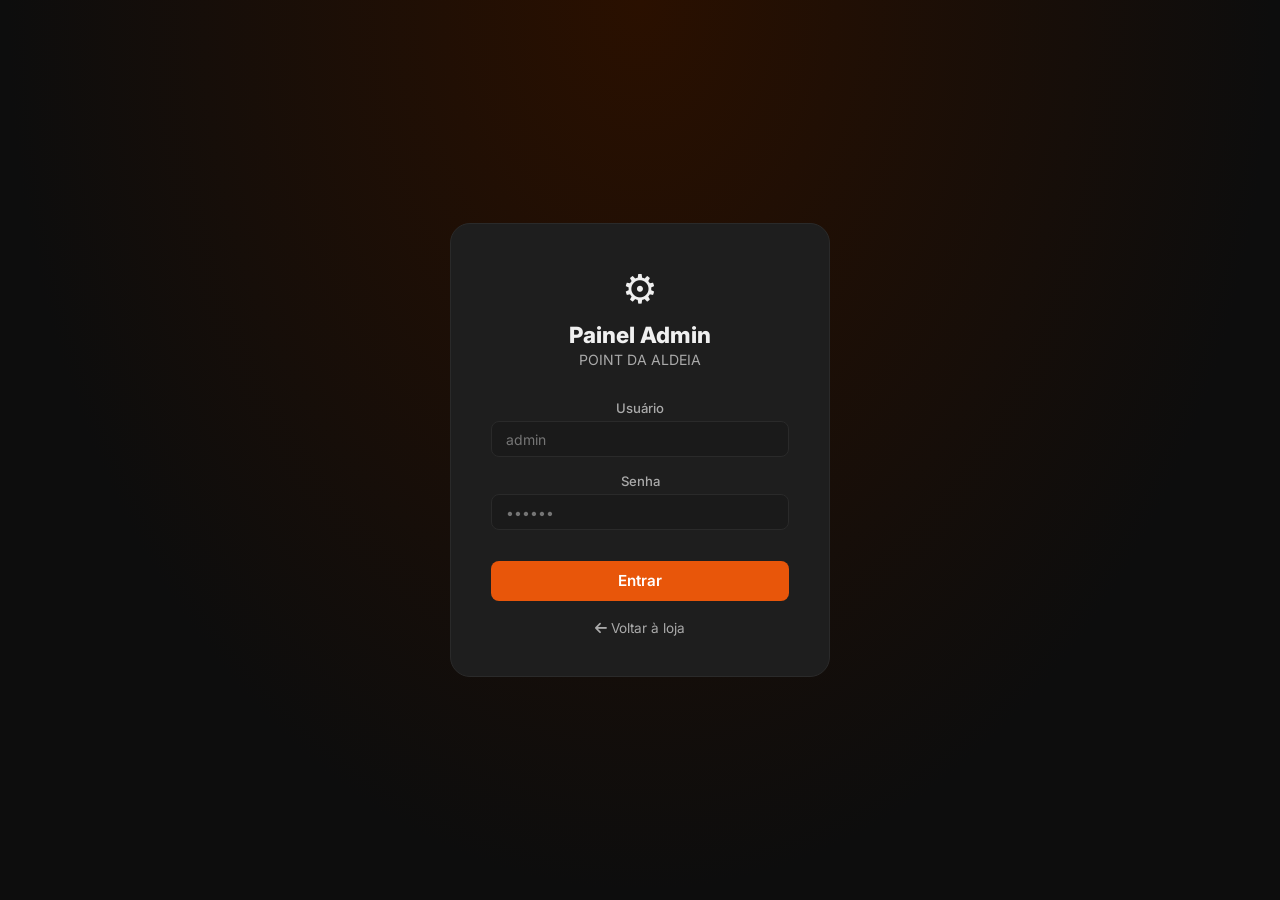
==== admin.html @ bfcce894 "Atualizacao 05/09/2026 11:30:42" ====
﻿<!DOCTYPE html>
<html lang="pt-BR">
<head>
<meta charset="UTF-8">
<meta name="viewport" content="width=device-width, initial-scale=1.0">
<title>Painel Admin &ndash; Point da Aldeia</title>
<link href="https://fonts.googleapis.com/css2?family=Inter:wght@300;400;500;600;700;800&display=swap" rel="stylesheet">
<link rel="stylesheet" href="https://cdnjs.cloudflare.com/ajax/libs/font-awesome/6.5.0/css/all.min.css">
<style>
:root{
  --bg:#0d0d0d;--bg2:#141414;--bg3:#1a1a1a;--card:#1e1e1e;
  --border:#2a2a2a;--primary:#e8560a;--primary-d:#c44308;
  --text:#f0f0f0;--text2:#aaa;--success:#00e676;--warning:#ffb300;
  --danger:#ff1744;--radius:12px;
}
*{margin:0;padding:0;box-sizing:border-box;}
body{font-family:'Inter',sans-serif;background:var(--bg);color:var(--text);min-height:100vh;}
a{text-decoration:none;color:inherit;}
button{font-family:inherit;cursor:pointer;}
input,select,textarea{font-family:inherit;}

/* LOGIN */
.login-screen{min-height:100vh;display:flex;align-items:center;justify-content:center;padding:1rem;background:radial-gradient(ellipse at top,#2a1000,#0d0d0d 70%);}
.login-card{background:var(--card);border:1px solid var(--border);border-radius:20px;padding:2.5rem;width:100%;max-width:380px;text-align:center;}
.login-card .logo{font-size:2.5rem;margin-bottom:.5rem;}
.login-card h1{font-size:1.4rem;font-weight:800;margin-bottom:.2rem;}
.login-sub{color:var(--text2);font-size:.88rem;margin-bottom:2rem;}
.back-link{display:block;margin-top:1.2rem;color:var(--text2);font-size:.85rem;}
.back-link:hover{color:var(--primary);}

/* LAYOUT */
.admin-layout{display:flex;min-height:100vh;}
.sidebar{width:240px;min-height:100vh;background:var(--bg2);border-right:1px solid var(--border);display:flex;flex-direction:column;position:fixed;left:0;top:0;bottom:0;z-index:50;transition:transform .3s;}
.sidebar.collapsed{transform:translateX(-240px);}
.sidebar-header{padding:1.1rem 1.25rem;border-bottom:1px solid var(--border);display:flex;align-items:center;justify-content:space-between;}
.sidebar-logo{font-size:.95rem;font-weight:800;display:flex;align-items:center;gap:.4rem;}
.sidebar-logo span{color:var(--primary);}
.sidebar-close{background:none;border:none;color:var(--text2);font-size:1rem;display:none;}
.sidebar-nav{flex:1;padding:.75rem 0;overflow-y:auto;}
.nav-group-label{font-size:.68rem;text-transform:uppercase;letter-spacing:.1em;color:var(--text2);padding:.4rem 1.25rem;margin-top:.4rem;}
.nav-item{display:flex;align-items:center;gap:.65rem;padding:.6rem 1.25rem;color:var(--text2);cursor:pointer;border:none;background:none;width:100%;text-align:left;font-size:.875rem;border-left:3px solid transparent;transition:all .18s;}
.nav-item:hover{background:var(--bg3);color:var(--text);}
.nav-item.active{color:var(--primary);background:rgba(232,86,10,.1);border-left-color:var(--primary);}
.nav-item i{width:18px;text-align:center;font-size:.9rem;}
.sidebar-footer{padding:.9rem 1.25rem;border-top:1px solid var(--border);font-size:.82rem;color:var(--text2);}
.sidebar-footer strong{display:block;color:var(--text);font-size:.875rem;}

/* CONTENT */
.content-wrap{margin-left:240px;flex:1;display:flex;flex-direction:column;min-height:100vh;}
.topbar{position:sticky;top:0;z-index:40;background:rgba(13,13,13,.95);backdrop-filter:blur(8px);border-bottom:1px solid var(--border);display:flex;align-items:center;gap:1rem;padding:0 1.5rem;height:54px;}
.menu-btn{background:none;border:none;color:var(--text);font-size:1.2rem;display:none;}
.topbar-title{font-size:1rem;font-weight:700;flex:1;}
.btn-logout{background:transparent;border:1px solid var(--border);color:var(--text2);padding:.32rem .85rem;border-radius:8px;font-size:.82rem;}
.btn-logout:hover{border-color:var(--danger);color:var(--danger);}
.admin-content{padding:1.75rem;flex:1;}

/* CARDS */
.stats-grid{display:grid;grid-template-columns:repeat(auto-fill,minmax(190px,1fr));gap:1rem;margin-bottom:1.75rem;}
.stat-card{background:var(--card);border:1px solid var(--border);border-radius:var(--radius);padding:1.1rem;}
.stat-icon{font-size:1.8rem;margin-bottom:.4rem;}
.stat-val{font-size:1.5rem;font-weight:800;}
.stat-label{font-size:.78rem;color:var(--text2);margin-top:.15rem;}

.table-card{background:var(--card);border:1px solid var(--border);border-radius:var(--radius);overflow:hidden;margin-bottom:1.75rem;}
.table-header{padding:.9rem 1.25rem;border-bottom:1px solid var(--border);display:flex;justify-content:space-between;align-items:center;gap:.75rem;flex-wrap:wrap;}
.table-header h2{font-size:.95rem;font-weight:700;}
.table-wrap{overflow-x:auto;}
table{width:100%;border-collapse:collapse;font-size:.875rem;}
thead tr{background:var(--bg3);}
th{padding:.65rem .9rem;text-align:left;font-size:.75rem;text-transform:uppercase;letter-spacing:.05em;color:var(--text2);white-space:nowrap;}
td{padding:.65rem .9rem;border-bottom:1px solid var(--border);vertical-align:middle;}
tr:last-child td{border-bottom:none;}
tr:hover td{background:rgba(255,255,255,.015);}

/* BADGES */
.badge{display:inline-block;padding:.18rem .55rem;border-radius:50px;font-size:.73rem;font-weight:600;}
.badge-success{background:rgba(0,230,118,.15);color:var(--success);}
.badge-warning{background:rgba(255,179,0,.15);color:var(--warning);}
.badge-danger{background:rgba(255,23,68,.15);color:var(--danger);}
.badge-info{background:rgba(232,86,10,.15);color:var(--primary);}

/* BUTTONS */
.btn-primary{background:var(--primary);color:#fff;border:none;padding:.5rem 1.1rem;border-radius:8px;font-weight:600;font-size:.875rem;}
.btn-primary:hover{background:var(--primary-d);}
.btn-secondary{background:var(--card);color:var(--text);border:1px solid var(--border);padding:.45rem .9rem;border-radius:8px;font-size:.82rem;}
.btn-secondary:hover{border-color:var(--primary);}
.btn-danger{background:rgba(255,23,68,.1);color:var(--danger);border:1px solid rgba(255,23,68,.25);padding:.38rem .75rem;border-radius:6px;font-size:.82rem;}
.btn-danger:hover{background:var(--danger);color:#fff;}
.btn-edit{background:rgba(232,86,10,.1);color:var(--primary);border:1px solid rgba(232,86,10,.25);padding:.38rem .75rem;border-radius:6px;font-size:.82rem;}
.btn-edit:hover{background:var(--primary);color:#fff;}
.actions-col{display:flex;gap:.4rem;flex-wrap:wrap;}

/* FORMS */
.form-group{margin-bottom:1rem;}
.form-group label{display:block;font-size:.82rem;color:var(--text2);margin-bottom:.28rem;font-weight:500;}
.form-group input,.form-group select,.form-group textarea{width:100%;padding:.55rem .85rem;background:var(--bg3);border:1.5px solid var(--border);border-radius:8px;color:var(--text);font-size:.875rem;transition:border .2s;}
.form-group textarea{resize:vertical;min-height:80px;}
.form-group input:focus,.form-group select:focus,.form-group textarea:focus{border-color:var(--primary);outline:none;}
.form-row{display:grid;grid-template-columns:1fr 1fr;gap:1rem;}
.form-erro{color:var(--danger);font-size:.82rem;min-height:1.1em;}
.toggle-switch{display:inline-flex;align-items:center;gap:.5rem;cursor:pointer;}
.toggle-switch input{display:none;}
.toggle-track{width:38px;height:20px;background:var(--border);border-radius:10px;transition:background .2s;position:relative;}
.toggle-track::after{content:'';position:absolute;top:3px;left:3px;width:14px;height:14px;background:#fff;border-radius:50%;transition:left .2s;}
.toggle-switch input:checked~.toggle-track{background:var(--primary);}
.toggle-switch input:checked~.toggle-track::after{left:21px;}

/* MODAL */
.modal-overlay{display:none;position:fixed;inset:0;background:rgba(0,0,0,.78);z-index:300;align-items:center;justify-content:center;padding:1rem;backdrop-filter:blur(4px);}
.modal-overlay.open{display:flex;}
.modal{background:var(--bg2);border:1px solid var(--border);border-radius:16px;padding:1.75rem;width:100%;max-width:580px;max-height:90vh;overflow-y:auto;}
.modal h2{font-size:1.1rem;font-weight:800;margin-bottom:1.25rem;}
.modal-footer{display:flex;gap:.6rem;justify-content:flex-end;margin-top:1.25rem;padding-top:.9rem;border-top:1px solid var(--border);}

/* MISC */
.search-input{padding:.45rem .85rem;background:var(--bg3);border:1px solid var(--border);border-radius:8px;color:var(--text);font-size:.82rem;outline:none;width:200px;}
.search-input:focus{border-color:var(--primary);}
.loading{text-align:center;padding:3rem;color:var(--text2);}
.spinner{width:28px;height:28px;border:2.5px solid var(--border);border-top-color:var(--primary);border-radius:50%;animation:spin .8s linear infinite;margin:0 auto 1rem;}
@keyframes spin{to{transform:rotate(360deg);}}
.toast-wrap{position:fixed;bottom:1.5rem;right:1.5rem;z-index:9999;display:flex;flex-direction:column;gap:.4rem;}
.toast{background:var(--card);border:1px solid var(--border);padding:.65rem 1.1rem;border-radius:10px;font-size:.85rem;animation:slideIn .3s ease;min-width:200px;}
.toast.success{border-color:var(--success);color:var(--success);}
.toast.error{border-color:var(--danger);color:var(--danger);}
.toast.warning{border-color:var(--warning);color:var(--warning);}
@keyframes slideIn{from{transform:translateX(30px);opacity:0;}to{transform:translateX(0);opacity:1;}}
.empty-row td{text-align:center;color:var(--text2);padding:2.5rem;font-size:.9rem;}

@media(max-width:900px){
  .sidebar{transform:translateX(-240px);}
  .sidebar.open{transform:translateX(0);}
  .content-wrap{margin-left:0;}
  .menu-btn{display:block;}
  .sidebar-close{display:block;}
  .form-row{grid-template-columns:1fr;}
}
</style>
</head>
<body>

<!-- ===== LOGIN ===== -->
<div id="loginScreen" class="login-screen">
  <div class="login-card">
    <div class="logo">&#9881;</div>
    <h1>Painel Admin</h1>
    <p class="login-sub">POINT DA ALDEIA</p>
    <form onsubmit="fazerLogin(event)">
      <div class="form-group"><label>Usu&aacute;rio</label><input type="text" id="loginUser" placeholder="admin" required autocomplete="username"></div>
      <div class="form-group"><label>Senha</label><input type="password" id="loginSenha" placeholder="••••••" required autocomplete="current-password"></div>
      <p id="loginErro" class="form-erro"></p>
      <button type="submit" class="btn-primary" style="width:100%;padding:.65rem;font-size:.95rem;">Entrar</button>
    </form>
    <a href="index.html" class="back-link"><i class="fas fa-arrow-left"></i> Voltar &agrave; loja</a>
  </div>
</div>

<!-- ===== PAINEL ===== -->
<div id="adminPanel" style="display:none" class="admin-layout">

  <!-- SIDEBAR -->
  <aside class="sidebar" id="sidebar">
    <div class="sidebar-header">
      <div class="sidebar-logo">&#127869; <span>POINT</span>&nbsp;ADMIN</div>
      <button class="sidebar-close" onclick="toggleSidebar()"><i class="fas fa-times"></i></button>
    </div>
    <nav class="sidebar-nav">
      <div class="nav-group-label">Geral</div>
      <button class="nav-item active" id="nav-dashboard" onclick="ir('dashboard')"><i class="fas fa-chart-line"></i> Dashboard</button>

      <div class="nav-group-label">Card&aacute;pio</div>
      <button class="nav-item" id="nav-categorias" onclick="ir('categorias')"><i class="fas fa-tags"></i> Categorias</button>
      <button class="nav-item" id="nav-produtos" onclick="ir('produtos')"><i class="fas fa-utensils"></i> Produtos</button>

      <div class="nav-group-label">Opera&ccedil;&atilde;o</div>
      <button class="nav-item" id="nav-pedidos" onclick="ir('pedidos')"><i class="fas fa-receipt"></i> Pedidos WhatsApp</button>
      <button class="nav-item" id="nav-horarios" onclick="ir('horarios')"><i class="fas fa-clock"></i> Hor&aacute;rios</button>

      <div class="nav-group-label">Loja</div>
      <button class="nav-item" id="nav-config" onclick="ir('config')"><i class="fas fa-cog"></i> Configura&ccedil;&otilde;es</button>
    </nav>
    <div class="sidebar-footer" id="sidebarFooter"></div>
  </aside>

  <!-- CONTENT -->
  <div class="content-wrap">
    <header class="topbar">
      <button class="menu-btn" onclick="toggleSidebar()"><i class="fas fa-bars"></i></button>
      <span class="topbar-title" id="topbarTitle">Dashboard</span>
      <a href="index.html" target="_blank" class="btn-secondary" style="font-size:.78rem;padding:.3rem .75rem;"><i class="fas fa-external-link-alt"></i> Ver loja</a>
      <button class="btn-logout" onclick="sair()"><i class="fas fa-sign-out-alt"></i> Sair</button>
    </header>
    <main class="admin-content" id="adminContent">
      <div class="loading"><div class="spinner"></div>Carregando...</div>
    </main>
  </div>
</div>

<!-- MODAL -->
<div class="modal-overlay" id="modalOverlay" onclick="if(event.target===this)fecharModal()">
  <div class="modal" onclick="event.stopPropagation()" id="modalBox"></div>
</div>

<!-- TOASTS -->
<div class="toast-wrap" id="toastWrap"></div>

<script>
/* Proteção básica no admin — sem bloquear DevTools pois é painel do dono */
document.addEventListener('contextmenu', e => e.preventDefault());
document.addEventListener('keydown', function(e) {
  const ctrl = e.ctrlKey || e.metaKey;
  // Bloqueia Ctrl+U (ver fonte) e Ctrl+S (salvar)
  if (ctrl && (e.key === 'u' || e.key === 'U' || e.key === 's' || e.key === 'S')) {
    e.preventDefault(); return false;
  }
});
// Bloqueia ser embutido em iframe
if (window.self !== window.top) { window.top.location = window.self.location; }
</script>

<script>
/* =============================================
   AUTENTICAÇÃO — SHA-256 + bloqueio por tentativas
   ============================================= */

// Hash SHA-256 de "aldeia123" — gerado com crypto.subtle
// Para trocar: https://emn178.github.io/online-tools/sha256.html
const SENHA_HASH = '680885d41d2490517923ab9c343c950bfec3275ab61cb0d467f98b23a74ee240';

async function hashSenha(senha) {
  const buf = await crypto.subtle.digest('SHA-256', new TextEncoder().encode(senha));
  return Array.from(new Uint8Array(buf)).map(b => b.toString(16).padStart(2,'0')).join('');
}

let logado = false;
let tentativas = parseInt(sessionStorage.getItem('adm_t') || '0');

async function fazerLogin(e) {
  e.preventDefault();
  const erroEl = document.getElementById('loginErro');
  if (tentativas >= 5) {
    erroEl.textContent = 'Acesso bloqueado. Aguarde 30 segundos.';
    return;
  }
  const user  = document.getElementById('loginUser').value.trim();
  const senha = document.getElementById('loginSenha').value;
  const hash  = await hashSenha(senha);
  if (user === 'admin' && hash === SENHA_HASH) {
    tentativas = 0;
    sessionStorage.removeItem('adm_t');
    logado = true;
    sessionStorage.setItem('adminLogado','1');
    sessionStorage.setItem('adminTs', Date.now().toString());
    initDefaultData();
    document.getElementById('loginScreen').style.display = 'none';
    document.getElementById('adminPanel').style.display  = 'flex';
    document.getElementById('sidebarFooter').innerHTML   = '<strong>Administrador</strong><br>Point da Aldeia';
    ir('dashboard');
  } else {
    tentativas++;
    sessionStorage.setItem('adm_t', tentativas);
    const r = 5 - tentativas;
    if (r > 0) {
      erroEl.textContent = 'Senha incorreta. (' + r + ' tentativa' + (r > 1 ? 's' : '') + ' restante' + (r > 1 ? 's' : '') + ')';
    } else {
      erroEl.textContent = 'Bloqueado por 30 segundos.';
      setTimeout(() => { tentativas = 0; sessionStorage.setItem('adm_t','0'); erroEl.textContent = ''; }, 30000);
    }
  }
}

function sair() {
  logado = false;
  sessionStorage.removeItem('adminLogado');
  sessionStorage.removeItem('adminTs');
  document.getElementById('adminPanel').style.display  = 'none';
  document.getElementById('loginScreen').style.display = 'flex';
}

function checarSessao() {
  const ts = parseInt(sessionStorage.getItem('adminTs') || '0');
  if (ts && Date.now() - ts > 2 * 60 * 60 * 1000) sair();
}
setInterval(checarSessao, 60000);

document.addEventListener('DOMContentLoaded', function () {
  if (sessionStorage.getItem('adminLogado') === '1') {
    checarSessao();
    if (sessionStorage.getItem('adminLogado') === '1') {
      logado = true;
      initDefaultData();
      document.getElementById('loginScreen').style.display = 'none';
      document.getElementById('adminPanel').style.display  = 'flex';
      document.getElementById('sidebarFooter').innerHTML   = '<strong>Administrador</strong><br>Point da Aldeia';
      ir('dashboard');
    }
  }
});

/* =============================================
   NAVEGAÇÃO
   ============================================= */
const TITLES = {
  dashboard: 'Dashboard',
  categorias: 'Categorias do Card\u00e1pio',
  produtos: 'Produtos',
  pedidos: 'Pedidos via WhatsApp',
  horarios: 'Hor\u00e1rios de Funcionamento',
  config: 'Configura\u00e7\u00f5es da Loja'
};

function ir(section) {
  document.querySelectorAll('.nav-item').forEach(b => b.classList.remove('active'));
  const navEl = document.getElementById('nav-' + section);
  if (navEl) navEl.classList.add('active');
  document.getElementById('topbarTitle').textContent = TITLES[section] || section;
  const fns = { dashboard, categorias, produtos, pedidos, horarios, config };
  if (fns[section]) fns[section]();
}

function toggleSidebar() {
  document.getElementById('sidebar').classList.toggle('open');
}

/* =============================================
   STORAGE HELPERS
   ============================================= */
/* Dados padrão do cardápio */
const CATS_DEFAULT = [
  { id: 1, nome: 'Porções',     icone: '🍗' },
  { id: 2, nome: 'Bebidas',     icone: '🍺' },
  { id: 3, nome: 'Caipirinhas', icone: '🍹' },
  { id: 4, nome: 'Batidas',     icone: '🥛' },
  { id: 5, nome: 'Doses',       icone: '🥃' }
];

const PRODS_DEFAULT = [
  // PORÇÕES
  { id:101, nome:'Batata G',        preco:80,  cat_id:1, desc:'Porção grande de batata frita crocante.',              tipo:'Porção',  destaque:false },
  { id:102, nome:'Batata Meia',     preco:60,  cat_id:1, desc:'Meia porção de batata frita crocante.',                tipo:'Porção',  destaque:false },
  { id:103, nome:'Batata Pequena',  preco:40,  cat_id:1, desc:'Porção pequena de batata frita crocante.',             tipo:'Porção',  destaque:false },
  { id:104, nome:'Calabresa G',     preco:80,  cat_id:1, desc:'Porção grande de calabresa grelhada.',                 tipo:'Porção',  destaque:false },
  { id:105, nome:'Calabresa Meia',  preco:60,  cat_id:1, desc:'Meia porção de calabresa grelhada.',                   tipo:'Porção',  destaque:false },
  { id:106, nome:'Frango 1K',       preco:85,  cat_id:1, desc:'Porção de 1kg de frango frito ou assado.',             tipo:'Porção',  destaque:true  },
  { id:107, nome:'Tilápia 1K',      preco:120, cat_id:1, desc:'Porção de 1kg de tilápia frita ou grelhada.',          tipo:'Porção',  destaque:false },
  { id:108, nome:'Isca 1K',         preco:150, cat_id:1, desc:'Porção de 1kg de isca de peixe frita.',                tipo:'Porção',  destaque:false },
  { id:109, nome:'Isca Meia',       preco:100, cat_id:1, desc:'Meia porção de isca de peixe frita.',                  tipo:'Porção',  destaque:false },
  { id:110, nome:'Cação 1K',        preco:160, cat_id:1, desc:'Porção de 1kg de cação frito ou grelhado.',            tipo:'Porção',  destaque:false },
  { id:111, nome:'Cação Média',     preco:110, cat_id:1, desc:'Porção média de cação frito ou grelhado.',             tipo:'Porção',  destaque:false },
  { id:112, nome:'Camarão 1K',      preco:150, cat_id:1, desc:'Porção de 1kg de camarão.',                            tipo:'Porção',  destaque:true  },
  { id:113, nome:'Camarão Meia',    preco:100, cat_id:1, desc:'Meia porção de camarão.',                              tipo:'Porção',  destaque:false },
  { id:114, nome:'Porquinho 1K',    preco:150, cat_id:1, desc:'Porção de 1kg de porquinho assado ou frito.',          tipo:'Porção',  destaque:false },
  { id:115, nome:'Porquinho Meia',  preco:100, cat_id:1, desc:'Meia porção de porquinho assado ou frito.',            tipo:'Porção',  destaque:false },
  // BEBIDAS
  { id:201, nome:'Água P',                preco:4,  cat_id:2, desc:'Água mineral pequena gelada.',               tipo:'Bebida',  destaque:false },
  { id:202, nome:'Água G',                preco:7,  cat_id:2, desc:'Água mineral grande gelada.',                tipo:'Bebida',  destaque:false },
  { id:203, nome:'Skol',                  preco:5,  cat_id:2, desc:'Skol lata 350ml bem gelada.',                tipo:'Cerveja', destaque:false },
  { id:204, nome:'Itaipava',              preco:4,  cat_id:2, desc:'Itaipava lata 350ml bem gelada.',            tipo:'Cerveja', destaque:false },
  { id:205, nome:'Amstel',               preco:6,  cat_id:2, desc:'Amstel lata 350ml bem gelada.',               tipo:'Cerveja', destaque:false },
  { id:206, nome:'Império',              preco:5,  cat_id:2, desc:'Império lata 350ml bem gelada.',              tipo:'Cerveja', destaque:false },
  { id:207, nome:'Budweiser',            preco:6,  cat_id:2, desc:'Budweiser lata 350ml bem gelada.',            tipo:'Cerveja', destaque:false },
  { id:208, nome:'Heineken',             preco:7,  cat_id:2, desc:'Heineken lata 350ml bem gelada.',             tipo:'Cerveja', destaque:true  },
  { id:209, nome:'Original',             preco:6,  cat_id:2, desc:'Original lata 350ml bem gelada.',             tipo:'Cerveja', destaque:false },
  { id:210, nome:'Sem Álcool',           preco:7,  cat_id:2, desc:'Cerveja sem álcool bem gelada.',              tipo:'Cerveja', destaque:false },
  { id:211, nome:'Smirnoff Ice',         preco:15, cat_id:2, desc:'Smirnoff Ice gelado.',                        tipo:'Bebida',  destaque:false },
  { id:212, nome:'51 Ice',               preco:12, cat_id:2, desc:'51 Ice gelado.',                              tipo:'Bebida',  destaque:false },
  { id:213, nome:'Guaraviton',           preco:6,  cat_id:2, desc:'Guaraviton energético gelado.',               tipo:'Bebida',  destaque:false },
  { id:214, nome:'Gatorade',             preco:10, cat_id:2, desc:'Gatorade isotônico gelado.',                  tipo:'Bebida',  destaque:false },
  { id:215, nome:'Refrigerante Lata',    preco:6,  cat_id:2, desc:'Diversas marcas. A partir de R$ 6,00.',       tipo:'Bebida',  destaque:false },
  { id:216, nome:'Refrigerante 2L',      preco:12, cat_id:2, desc:'Refrigerante garrafa 2 litros.',              tipo:'Bebida',  destaque:false },
  { id:217, nome:'Refrigerante 1L',      preco:8,  cat_id:2, desc:'Refrigerante garrafa 1 litro.',               tipo:'Bebida',  destaque:false },
  { id:218, nome:'Refrigerante 1,5L',    preco:10, cat_id:2, desc:'Refrigerante garrafa 1,5 litros.',            tipo:'Bebida',  destaque:false },
  // CAIPIRINHAS
  { id:301, nome:'Caipirinha de Pinga',   preco:25, cat_id:3, desc:'Caipirinha feita com pinga, limão e açúcar.',    tipo:'Caipirinha', destaque:false },
  { id:302, nome:'Caipirinha de Vodka',   preco:30, cat_id:3, desc:'Caipirinha feita com vodka, limão e açúcar.',    tipo:'Caipirinha', destaque:false },
  { id:303, nome:'Caipirinha Smirnoff',   preco:40, cat_id:3, desc:'Caipirinha feita com Smirnoff, limão e açúcar.', tipo:'Caipirinha', destaque:false },
  { id:304, nome:'Caipirinha de Saquê',   preco:40, cat_id:3, desc:'Caipirinha feita com saquê, limão e açúcar.',    tipo:'Caipirinha', destaque:false },
  // BATIDAS
  { id:401, nome:'Batida de Pinga',   preco:30, cat_id:4, desc:'Batida cremosa feita com pinga e frutas.',    tipo:'Batida', destaque:false },
  { id:402, nome:'Batida de Vodka',   preco:35, cat_id:4, desc:'Batida cremosa feita com vodka e frutas.',    tipo:'Batida', destaque:false },
  { id:403, nome:'Batida Smirnoff',   preco:45, cat_id:4, desc:'Batida cremosa feita com Smirnoff e frutas.', tipo:'Batida', destaque:false },
  { id:404, nome:'Batida de Saquê',   preco:45, cat_id:4, desc:'Batida cremosa feita com saquê e frutas.',    tipo:'Batida', destaque:false },
  // DOSES
  { id:501, nome:'Dose Cavalo',     preco:35, cat_id:5, desc:'Dose cavalo de destilado.',                    tipo:'Dose', destaque:false },
  { id:502, nome:'Dose Red Label',  preco:40, cat_id:5, desc:'Dose de Johnnie Walker Red Label.',            tipo:'Dose', destaque:false }
];

function getStore(key, def) {
  try {
    const val = localStorage.getItem(key);
    if (val === null) return def;
    return JSON.parse(val);
  } catch { return def; }
}
function setStore(key, val) {
  localStorage.setItem(key, JSON.stringify(val));
}

/* Popula dados padrão na primeira vez */
function initDefaultData() {
  // Versão dos dados — incrementar aqui força reset do cardápio
  const DATA_VERSION = '3';
  const storedVersion = localStorage.getItem('pda_data_version');

  if (storedVersion !== DATA_VERSION) {
    // Dados desatualizados ou primeira vez: reseta categorias e produtos
    setStore('categorias', CATS_DEFAULT);
    setStore('produtos', PRODS_DEFAULT);
    localStorage.setItem('pda_data_version', DATA_VERSION);
    localStorage.setItem('pda_initialized', '1');
  }
}

/* =============================================
   IMAGEM PRODUTO
   ============================================= */
function previewImagem(input) {
  const file = input.files ? input.files[0] : input;
  if (!file) return;
  if (file.size > 10 * 1024 * 1024) { toast('Imagem muito grande. Máx. 10MB.', 'error'); return; }
  const reader = new FileReader();
  reader.onload = e => {
    const base64 = e.target.result;
    const b64el  = document.getElementById('pImagemBase64');
    const prevImg = document.getElementById('imgPreviewImg');
    const prevBox = document.getElementById('imgPreview');
    const prevWrap = document.getElementById('imgPreviewWrap');
    if (b64el)   b64el.value  = base64;
    if (prevImg) prevImg.src  = base64;
    if (prevBox)  prevBox.style.display  = 'none';
    if (prevWrap) prevWrap.style.display = 'block';
  };
  reader.readAsDataURL(file);
}

function handleImgDrop(e) {
  e.preventDefault();
  const zone = document.getElementById('imgDropZone');
  if (zone) zone.style.borderColor = 'var(--border)';
  const file = e.dataTransfer?.files[0];
  if (!file || !file.type.startsWith('image/')) return;
  previewImagem(file);
}

function removerImagem() {
  const b64el  = document.getElementById('pImagemBase64');
  const prevImg = document.getElementById('imgPreviewImg');
  const prevBox = document.getElementById('imgPreview');
  const prevWrap = document.getElementById('imgPreviewWrap');
  const inp    = document.getElementById('pImagem');
  if (b64el)   b64el.value  = '';
  if (prevImg) prevImg.src  = '';
  if (inp)     inp.value    = '';
  if (prevBox)  prevBox.style.display  = 'block';
  if (prevWrap) prevWrap.style.display = 'none';
}

/* =============================================
   MODAL / TOAST
   ============================================= */
function abrirModal(html) {
  document.getElementById('modalBox').innerHTML = html;
  document.getElementById('modalOverlay').classList.add('open');
  document.body.style.overflow = 'hidden';
}
function fecharModal() {
  document.getElementById('modalOverlay').classList.remove('open');
  document.body.style.overflow = '';
}
function toast(msg, tipo = 'success') {
  const wrap = document.getElementById('toastWrap');
  const t = document.createElement('div');
  t.className = 'toast ' + tipo;
  t.textContent = msg;
  wrap.appendChild(t);
  setTimeout(() => { t.style.opacity = '0'; setTimeout(() => t.remove(), 300); }, 3000);
}
function fmtMoeda(v) { return 'R$ ' + (parseFloat(v) || 0).toFixed(2).replace('.', ','); }

/* =============================================
   DASHBOARD
   ============================================= */
function dashboard() {
  const produtos = getStore('produtos', []);
  const cats     = getStore('categorias', []);
  const pedidos  = getStore('pedidos_log', []);

  const totalPedidos = pedidos.length;
  const hojeStr = new Date().toLocaleDateString('pt-BR');
  const pedHoje = pedidos.filter(p => p.data === hojeStr).length;

  document.getElementById('adminContent').innerHTML = `
    <div class="stats-grid">
      <div class="stat-card"><div class="stat-icon"><i class="fas fa-utensils" style="color:var(--primary)"></i></div><div class="stat-val">${produtos.length}</div><div class="stat-label">Produtos no Card&aacute;pio</div></div>
      <div class="stat-card"><div class="stat-icon"><i class="fas fa-tags" style="color:var(--warning)"></i></div><div class="stat-val">${cats.length}</div><div class="stat-label">Categorias</div></div>
      <div class="stat-card"><div class="stat-icon"><i class="fab fa-whatsapp" style="color:#25D366"></i></div><div class="stat-val">${pedHoje}</div><div class="stat-label">Pedidos Hoje</div></div>
      <div class="stat-card"><div class="stat-icon"><i class="fas fa-receipt" style="color:var(--success)"></i></div><div class="stat-val">${totalPedidos}</div><div class="stat-label">Total de Pedidos</div></div>
    </div>

    <div class="table-card">
      <div class="table-header"><h2><i class="fas fa-clock"></i> Status do Restaurante</h2></div>
      <div style="padding:1.25rem;display:flex;flex-direction:column;gap:1rem;">
        <div style="display:flex;align-items:center;justify-content:space-between;padding:.9rem 1rem;background:var(--bg3);border-radius:10px;border:1px solid var(--border)">
          <div>
            <div style="font-weight:700;margin-bottom:.2rem">Funcionamento</div>
            <div style="font-size:.82rem;color:var(--text2)">Todos os dias &bull; 11:00 – 20:00</div>
          </div>
          <div id="dashStatus"></div>
        </div>
        <div style="display:flex;align-items:center;justify-content:space-between;padding:.9rem 1rem;background:var(--bg3);border-radius:10px;border:1px solid var(--border)">
          <div>
            <div style="font-weight:700;margin-bottom:.2rem">WhatsApp para Pedidos</div>
            <div style="font-size:.82rem;color:var(--text2)">(13) 99788-6293</div>
          </div>
          <a href="https://wa.me/5513997886293" target="_blank" class="btn-primary" style="font-size:.82rem"><i class="fab fa-whatsapp"></i> Abrir</a>
        </div>
      </div>
    </div>

    <div class="table-card">
      <div class="table-header"><h2><i class="fas fa-receipt"></i> &Uacute;ltimos Pedidos Registrados</h2><button class="btn-secondary" onclick="ir('pedidos')">Ver todos</button></div>
      <div class="table-wrap"><table>
        <thead><tr><th>#</th><th>Cliente</th><th>Item</th><th>Data</th><th>A&ccedil;&otilde;es</th></tr></thead>
        <tbody>${pedidos.slice(-8).reverse().map((p,i) =>
          `<tr><td style="color:var(--text2)">${pedidos.length - i}</td><td>${p.cliente}</td><td>${p.item}</td><td style="color:var(--text2)">${p.data} ${p.hora}</td>
          <td><a href="https://wa.me/5513997886293?text=Ol%C3%A1+${encodeURIComponent(p.cliente)}!+Seu+pedido+de+${encodeURIComponent(p.item)}+est%C3%A1+pronto!" target="_blank" class="btn-edit" style="font-size:.75rem"><i class="fab fa-whatsapp"></i> Responder</a></td></tr>`
        ).join('') || '<tr><td colspan="5" class="empty-row" style="text-align:center;color:var(--text2);padding:2rem">Nenhum pedido registrado ainda.</td></tr>'}
        </tbody>
      </table></div>
    </div>`;

  // Status
  const now  = new Date();
  const mins = now.getHours() * 60 + now.getMinutes();
  const open = mins >= 660 && mins < 1200;
  document.getElementById('dashStatus').innerHTML = open
    ? '<span class="badge badge-success"><i class="fas fa-circle" style="font-size:.5rem"></i> Aberto agora</span>'
    : '<span class="badge badge-danger"><i class="fas fa-circle" style="font-size:.5rem"></i> Fechado</span>';
}

/* =============================================
   CATEGORIAS
   ============================================= */
function categorias() {
  const cats = getStore('categorias', CATS_DEFAULT);

  document.getElementById('adminContent').innerHTML = `
    <div class="table-card">
      <div class="table-header">
        <h2><i class="fas fa-tags"></i> Categorias</h2>
        <button class="btn-primary" onclick="modalNovaCategoria()"><i class="fas fa-plus"></i> Nova Categoria</button>
      </div>
      <div class="table-wrap"><table>
        <thead><tr><th>Ícone</th><th>Nome</th><th>Ações</th></tr></thead>
        <tbody>${cats.map(c => `
          <tr>
            <td style="font-size:1.4rem">${c.icone}</td>
            <td style="font-weight:600">${c.nome}</td>
            <td><div class="actions-col">
              <button class="btn-edit" onclick="editarCategoria(${c.id})"><i class="fas fa-pen"></i> Editar</button>
              <button class="btn-danger" onclick="deletarCategoria(${c.id})"><i class="fas fa-trash"></i></button>
            </div></td>
          </tr>`).join('') || '<tr><td colspan="3" class="empty-row">Nenhuma categoria.</td></tr>'}
        </tbody>
      </table></div>
    </div>`;
}

function modalNovaCategoria(cat) {
  const edit = !!cat;
  abrirModal(`
    <h2><i class="fas fa-tags"></i> ${edit ? 'Editar' : 'Nova'} Categoria</h2>
    <div class="form-group"><label>Ícone (emoji)</label><input type="text" id="cIcone" value="${cat?.icone || ''}" placeholder="🍗" style="font-size:1.5rem;width:80px"></div>
    <div class="form-group"><label>Nome da Categoria</label><input type="text" id="cNome" value="${cat?.nome || ''}" required></div>
    <div class="modal-footer">
      <button class="btn-secondary" onclick="fecharModal()">Cancelar</button>
      <button class="btn-primary" onclick="salvarCategoria(${cat?.id || 'null'})">${edit ? 'Salvar' : 'Criar'}</button>
    </div>`);
}

function salvarCategoria(id) {
  const nome  = document.getElementById('cNome').value.trim();
  const icone = document.getElementById('cIcone').value.trim();
  if (!nome) { toast('Informe o nome', 'error'); return; }
  const cats = getStore('categorias', []);
  if (id) {
    const idx = cats.findIndex(c => c.id === id);
    if (idx > -1) { cats[idx].nome = nome; cats[idx].icone = icone || '🍽'; }
  } else {
    const newId = Date.now();
    cats.push({ id: newId, nome, icone: icone || '🍽' });
  }
  setStore('categorias', cats);
  fecharModal(); categorias();
  toast(id ? 'Categoria atualizada!' : 'Categoria criada!');
}

function editarCategoria(id) {
  const cats = getStore('categorias', []);
  const cat  = cats.find(c => c.id === id);
  if (cat) modalNovaCategoria(cat);
}

function deletarCategoria(id) {
  if (!confirm('Excluir esta categoria?')) return;
  const cats = getStore('categorias', []).filter(c => c.id !== id);
  setStore('categorias', cats);
  categorias();
  toast('Categoria excluída', 'warning');
}

/* =============================================
   PRODUTOS
   ============================================= */
function produtos() {
  const prods = getStore('produtos', PRODS_DEFAULT);
  const cats  = getStore('categorias', CATS_DEFAULT);

  document.getElementById('adminContent').innerHTML = `
    <div class="table-card">
      <div class="table-header">
        <h2><i class="fas fa-utensils"></i> Produtos (${prods.length})</h2>
        <div style="display:flex;gap:.5rem;flex-wrap:wrap">
          <input type="text" class="search-input" id="prodBusca" placeholder="Buscar produto..." oninput="filtrarProdutos()">
          <button class="btn-secondary" onclick="if(confirm('Atualizar cardápio com os dados do cardápio real?')){setStore('produtos',PRODS_DEFAULT);setStore('categorias',CATS_DEFAULT);localStorage.setItem('pda_data_version','3');produtos();toast('Cardápio atualizado!','success')}"><i class="fas fa-sync"></i> Atualizar</button>
          <button class="btn-primary" onclick="modalNovoProduto()"><i class="fas fa-plus"></i> Novo Produto</button>
        </div>
      </div>
      <div class="table-wrap"><table>
        <thead><tr><th>Nome</th><th>Categoria</th><th>Preço</th><th>Destaque</th><th>Ações</th></tr></thead>
        <tbody id="prodsTbody">${renderProdsTbody(prods, cats)}</tbody>
      </table></div>
    </div>`;
}

function renderProdsTbody(prods, cats) {
  if (!prods.length) return '<tr><td colspan="5" class="empty-row">Nenhum produto cadastrado.</td></tr>';
  return prods.map(p => {
    const cat = cats.find(c => c.id === p.cat_id);
    const imgHtml = p.imagem
      ? '<img src="'+p.imagem+'" style="width:48px;height:48px;object-fit:cover;border-radius:6px;vertical-align:middle;margin-right:8px">'
      : '<span style="font-size:1.4rem;margin-right:8px">🍽</span>';
    return `<tr>
      <td><div style="display:flex;align-items:center">${imgHtml}<div><strong>${p.nome}</strong><br><span style="font-size:.75rem;color:var(--text2)">${p.desc?.substring(0,45) || ''}…</span></div></div></td>
      <td><span class="badge badge-info">${cat?.nome || '-'}</span></td>
      <td style="font-weight:700;color:var(--success)">${fmtMoeda(p.preco)}</td>
      <td>${p.destaque ? '<span class="badge badge-warning">★ Destaque</span>' : '<span style="color:var(--text2);font-size:.8rem">—</span>'}</td>
      <td><div class="actions-col">
        <button class="btn-edit" onclick="modalEditarProduto(${p.id})"><i class="fas fa-pen"></i> Editar</button>
        <button class="btn-danger" onclick="deletarProduto(${p.id})"><i class="fas fa-trash"></i></button>
      </div></td>
    </tr>`;
  }).join('');
}

function filtrarProdutos() {
  const q     = document.getElementById('prodBusca')?.value.toLowerCase() || '';
  const prods = getStore('produtos', []).filter(p => p.nome.toLowerCase().includes(q) || (p.desc || '').toLowerCase().includes(q));
  const cats  = getStore('categorias', []);
  const tbody = document.getElementById('prodsTbody');
  if (tbody) tbody.innerHTML = renderProdsTbody(prods, cats);
}

function modalNovoProduto(prod) {
  const cats = getStore('categorias', CATS_DEFAULT);
  const edit = !!prod;
  abrirModal(`
    <h2><i class="fas fa-utensils"></i> ${edit ? 'Editar' : 'Novo'} Produto</h2>
    <div class="form-group"><label>Nome do Produto *</label><input type="text" id="pNome" value="${prod?.nome || ''}" required></div>
    <div class="form-row">
      <div class="form-group"><label>Preço (R$) *</label><input type="number" id="pPreco" value="${prod?.preco || ''}" step="0.01" min="0" required></div>
      <div class="form-group"><label>Categoria *</label>
        <select id="pCat">
          ${cats.map(c => `<option value="${c.id}" ${prod?.cat_id === c.id ? 'selected' : ''}>${c.nome}</option>`).join('')}
        </select>
      </div>
    </div>
    <div class="form-group"><label>Descrição</label><textarea id="pDesc">${prod?.desc || ''}</textarea></div>
    <div class="form-group"><label>Tamanho / Tipo (ex: Porção Grande, Prato Principal)</label><input type="text" id="pTipo" value="${prod?.tipo || ''}"></div>
    <div class="form-group">
      <label class="toggle-switch">
        <input type="checkbox" id="pDestaque" ${prod?.destaque ? 'checked' : ''}>
        <span class="toggle-track"></span>
        <span style="font-size:.85rem">Produto em destaque</span>
      </label>
    </div>
    <div class="form-group"><label>Link do WhatsApp (personalizado)</label><input type="text" id="pWa" value="${prod?.wa || ''}" placeholder="https://wa.me/5513997886293?text=..."></div>
    <div class="form-group">
      <label>Foto do Produto</label>
      ${prod?.imagem ? '<img src="'+prod.imagem+'" style="width:100%;height:140px;object-fit:cover;border-radius:8px;margin-bottom:8px;display:block">' : ''}
      <div style="border:2px dashed var(--border);border-radius:8px;padding:20px;text-align:center;cursor:pointer;transition:border .2s" id="imgDropZone" onclick="document.getElementById('pImagem').click()" ondragover="event.preventDefault();this.style.borderColor='var(--primary)'" ondragleave="this.style.borderColor='var(--border)'" ondrop="handleImgDrop(event)">
        <div id="imgPreview" style="display:${prod?.imagem ? 'none' : 'block'}">
          <i class="fas fa-image" style="font-size:2rem;color:var(--text2);margin-bottom:8px;display:block"></i>
          <p style="font-size:.85rem;color:var(--text2)">Clique ou arraste uma imagem aqui</p>
          <p style="font-size:.75rem;color:var(--text2);margin-top:4px">JPG, PNG, WEBP — máx. 10MB</p>
        </div>
        <div id="imgPreviewWrap" style="display:${prod?.imagem ? 'block' : 'none'}">
          <img id="imgPreviewImg" src="${prod?.imagem || ''}" style="max-height:120px;border-radius:6px;max-width:100%">
          <button type="button" onclick="event.stopPropagation();removerImagem()" style="display:block;margin:8px auto 0;background:rgba(255,23,68,.15);color:var(--danger);border:1px solid rgba(255,23,68,.3);padding:4px 12px;border-radius:6px;font-size:.78rem;cursor:pointer">Remover foto</button>
        </div>
      </div>
      <input type="file" id="pImagem" accept="image/*" style="display:none" onchange="previewImagem(this)">
      <input type="hidden" id="pImagemBase64" value="${prod?.imagem || ''}">
    </div>
    <div class="modal-footer">
      <button class="btn-secondary" onclick="fecharModal()">Cancelar</button>
      <button class="btn-primary" onclick="salvarProduto(${prod?.id || 'null'})">${edit ? 'Salvar' : 'Criar'}</button>
    </div>`);
}

function salvarProduto(id) {
  const nome  = document.getElementById('pNome').value.trim();
  const preco = parseFloat(document.getElementById('pPreco').value);
  const cat   = parseInt(document.getElementById('pCat').value);
  const desc  = document.getElementById('pDesc').value.trim();
  const tipo  = document.getElementById('pTipo').value.trim();
  const dest  = document.getElementById('pDestaque').checked;
  const wa    = document.getElementById('pWa').value.trim();
  const imagem = document.getElementById('pImagemBase64')?.value || '';
  if (!nome || isNaN(preco)) { toast('Preencha nome e preço', 'error'); return; }
  const prods = getStore('produtos', []);
  if (id) {
    const idx = prods.findIndex(p => p.id === id);
    if (idx > -1) Object.assign(prods[idx], { nome, preco, cat_id: cat, desc, tipo, destaque: dest, wa, imagem });
  } else {
    prods.push({ id: Date.now(), nome, preco, cat_id: cat, desc, tipo, destaque: dest, wa, imagem });
  }
  setStore('produtos', prods);
  fecharModal(); produtos();
  toast(id ? 'Produto atualizado!' : 'Produto criado!');
}

function modalEditarProduto(id) {
  const prod = getStore('produtos', []).find(p => p.id === id);
  if (prod) modalNovoProduto(prod);
}

function deletarProduto(id) {
  if (!confirm('Excluir este produto?')) return;
  setStore('produtos', getStore('produtos', []).filter(p => p.id !== id));
  produtos();
  toast('Produto excluído', 'warning');
}

/* =============================================
   PEDIDOS (LOG)
   ============================================= */
function pedidos() {
  const log = getStore('pedidos_log', []);

  document.getElementById('adminContent').innerHTML = `
    <div class="table-card">
      <div class="table-header">
        <h2><i class="fab fa-whatsapp"></i> Pedidos via WhatsApp (${log.length})</h2>
        <div style="display:flex;gap:.5rem;flex-wrap:wrap">
          <button class="btn-secondary" onclick="if(confirm('Limpar todos os pedidos?')){setStore('pedidos_log',[]);pedidos();toast('Pedidos apagados','warning')}"><i class="fas fa-trash"></i> Limpar</button>
          <button class="btn-primary" onclick="modalNovoPedido()"><i class="fas fa-plus"></i> Registrar Pedido</button>
        </div>
      </div>
      <p style="padding:.75rem 1.25rem;font-size:.82rem;color:var(--text2);border-bottom:1px solid var(--border)">
        <i class="fas fa-info-circle"></i> Os pedidos feitos no site aparecem aqui automaticamente.
      </p>
      <div class="table-wrap"><table>
        <thead><tr><th>Pedido</th><th>Cliente</th><th>Itens</th><th>Total</th><th>Tipo</th><th>Pagto</th><th>Data / Hora</th><th>Ações</th></tr></thead>
        <tbody>${log.slice().reverse().map((p, i) => {
          const tel = p.tel ? p.tel.replace(/\D/g,'') : '';
          const waLink = tel ? 'https://wa.me/55' + tel + '?text=' + encodeURIComponent('Olá ' + p.cliente + '! Seu pedido nº ' + (p.pedNum || (log.length - i)) + ' está sendo preparado! 🍗') : null;
          return `<tr>
            <td style="color:var(--text2);font-weight:700">#${p.pedNum || (log.length - i)}</td>
            <td><strong>${p.cliente}</strong>${p.tel ? '<br><span style="font-size:.75rem;color:var(--text2)">' + p.tel + '</span>' : ''}</td>
            <td style="max-width:220px;font-size:.82rem">${p.item}</td>
            <td style="font-weight:700;color:var(--success);white-space:nowrap">${p.total || '—'}</td>
            <td><span class="badge badge-info">${p.tipo || '—'}</span></td>
            <td style="font-size:.82rem">${p.pgto || '—'}</td>
            <td style="color:var(--text2);white-space:nowrap;font-size:.82rem">${p.data}<br>${p.hora}</td>
            <td><div class="actions-col">
              ${waLink ? '<a href="' + waLink + '" target="_blank" class="btn-edit" style="font-size:.75rem"><i class="fab fa-whatsapp"></i> Avisar</a>' : ''}
              <button class="btn-danger" onclick="deletarPedido(${p.id})"><i class="fas fa-trash"></i></button>
            </div></td>
          </tr>`;
        }).join('') || '<tr><td colspan="8" class="empty-row">Nenhum pedido registrado ainda.</td></tr>'}
        </tbody>
      </table></div>
    </div>`;
}

function modalNovoPedido() {
  abrirModal(`
    <h2><i class="fab fa-whatsapp"></i> Registrar Pedido</h2>
    <div class="form-group"><label>Nome do Cliente *</label><input type="text" id="pedCliente" required></div>
    <div class="form-group"><label>Item Pedido *</label><input type="text" id="pedItem" placeholder="Ex: Frango à Passarinho" required></div>
    <div class="form-group"><label>Observação</label><input type="text" id="pedObs" placeholder="Ex: Sem cebola"></div>
    <div class="modal-footer">
      <button class="btn-secondary" onclick="fecharModal()">Cancelar</button>
      <button class="btn-primary" onclick="salvarPedido()">Registrar</button>
    </div>`);
}

function salvarPedido() {
  const cliente = document.getElementById('pedCliente').value.trim();
  const item    = document.getElementById('pedItem').value.trim();
  const obs     = document.getElementById('pedObs').value.trim();
  if (!cliente || !item) { toast('Preencha cliente e item', 'error'); return; }
  const now   = new Date();
  const log   = getStore('pedidos_log', []);
  log.push({
    id: Date.now(), cliente, item: item + (obs ? ' (' + obs + ')' : ''),
    data: now.toLocaleDateString('pt-BR'),
    hora: now.toLocaleTimeString('pt-BR', { hour: '2-digit', minute: '2-digit' })
  });
  setStore('pedidos_log', log);
  fecharModal(); pedidos();
  toast('Pedido registrado!');
}

function deletarPedido(id) {
  if (!confirm('Remover este pedido do registro?')) return;
  setStore('pedidos_log', getStore('pedidos_log', []).filter(p => p.id !== id));
  pedidos();
  toast('Pedido removido', 'warning');
}

/* =============================================
   HORÁRIOS
   ============================================= */
function horarios() {
  const dias = ['Domingo','Segunda-feira','Ter\u00e7a-feira','Quarta-feira','Quinta-feira','Sexta-feira','S\u00e1bado'];
  const hors = getStore('horarios', dias.map((d,i) => ({ dia: i, nome: d, abertura: '11:00', fechamento: '20:00', aberto: true })));

  document.getElementById('adminContent').innerHTML = `
    <div class="table-card" style="max-width:680px">
      <div class="table-header"><h2><i class="fas fa-clock"></i> Horários de Funcionamento</h2></div>
      <div style="padding:1.25rem">
        <table style="width:100%">
          <thead><tr><th>Dia</th><th>Abertura</th><th>Fechamento</th><th>Aberto</th></tr></thead>
          <tbody>
            ${hors.map(h => `
              <tr>
                <td style="font-weight:600">${h.nome}</td>
                <td><input type="time" id="ab${h.dia}" value="${h.abertura}" style="background:var(--bg3);border:1px solid var(--border);border-radius:6px;color:var(--text);padding:.35rem .6rem;font-size:.85rem"></td>
                <td><input type="time" id="fc${h.dia}" value="${h.fechamento}" style="background:var(--bg3);border:1px solid var(--border);border-radius:6px;color:var(--text);padding:.35rem .6rem;font-size:.85rem"></td>
                <td><label class="toggle-switch"><input type="checkbox" id="op${h.dia}" ${h.aberto ? 'checked' : ''}><span class="toggle-track"></span></label></td>
              </tr>`).join('')}
          </tbody>
        </table>
        <div style="margin-top:1.25rem">
          <button class="btn-primary" onclick="salvarHorarios()"><i class="fas fa-save"></i> Salvar Horários</button>
        </div>
      </div>
    </div>`;
}

function salvarHorarios() {
  const dias = ['Domingo','Segunda-feira','Ter\u00e7a-feira','Quarta-feira','Quinta-feira','Sexta-feira','S\u00e1bado'];
  const hors = dias.map((nome, i) => ({
    dia: i, nome,
    abertura:    document.getElementById('ab' + i)?.value || '11:00',
    fechamento:  document.getElementById('fc' + i)?.value || '20:00',
    aberto:      document.getElementById('op' + i)?.checked ?? true
  }));
  setStore('horarios', hors);
  toast('Horários salvos!');
}

/* =============================================
   CONFIGURAÇÕES
   ============================================= */
function config() {
  const corAtual = localStorage.getItem('pda_cor_tema') || '#e8560a';

  document.getElementById('adminContent').innerHTML = `
    <div class="table-card" style="max-width:680px">
      <div class="table-header"><h2><i class="fas fa-cog"></i> Informações da Loja</h2></div>
      <div style="padding:1.25rem">
        <div class="form-group"><label>Nome da Loja</label><input type="text" id="cfNome" value="POINT DA ALDEIA"></div>
        <div class="form-row">
          <div class="form-group"><label>WhatsApp</label><input type="text" id="cfWa" value="(13) 99788-6293"></div>
          <div class="form-group"><label>Instagram</label><input type="text" id="cfIg" value="@pointdaaldeia"></div>
        </div>
        <div class="form-group"><label>Endereço</label><input type="text" id="cfEnd" value="Aldeia, Brasil"></div>
        <div class="form-group"><label>Link do Google Maps</label><input type="text" id="cfMaps" value="https://maps.app.goo.gl/3Fhbeh4ubEvN22kW8"></div>
        <div class="form-group"><label>Senha do Admin</label><input type="password" id="cfSenha" placeholder="Nova senha (deixe vazio para manter)"></div>
        <button class="btn-primary" onclick="toast('Configurações salvas!','success')"><i class="fas fa-save"></i> Salvar</button>

        <hr style="border-color:var(--border);margin:2rem 0">

        <h3 style="margin-bottom:1.25rem;font-size:.95rem"><i class="fas fa-palette" style="color:var(--primary)"></i> Cor do Site</h3>
        <p style="font-size:.82rem;color:var(--text2);margin-bottom:1rem">Escolha a cor principal que aparece em todos os botões, preços e destaques do site.</p>
        <div style="display:flex;flex-wrap:wrap;gap:.6rem;margin-bottom:1rem" id="coresPaleta">
          ${[
            { cor:'#e8560a', nome:'Laranja (padrão)' },
            { cor:'#e53935', nome:'Vermelho' },
            { cor:'#d81b60', nome:'Rosa' },
            { cor:'#8e24aa', nome:'Roxo' },
            { cor:'#1e88e5', nome:'Azul' },
            { cor:'#00897b', nome:'Verde-água' },
            { cor:'#43a047', nome:'Verde' },
            { cor:'#f4c300', nome:'Amarelo' },
            { cor:'#ff7043', nome:'Coral' },
            { cor:'#6d4c41', nome:'Marrom' },
            { cor:'#546e7a', nome:'Cinza-azul' },
            { cor:'#000000', nome:'Preto' },
          ].map(c => `
            <button onclick="aplicarCor('${c.cor}')" title="${c.nome}" style="
              width:42px;height:42px;border-radius:50%;background:${c.cor};
              border:3px solid ${c.cor === corAtual ? '#fff' : 'transparent'};
              outline:${c.cor === corAtual ? '3px solid '+c.cor : 'none'};
              cursor:pointer;transition:transform .15s;box-shadow:0 2px 8px rgba(0,0,0,.4)
            " onmouseover="this.style.transform='scale(1.15)'" onmouseout="this.style.transform='scale(1)'"></button>
          `).join('')}
        </div>
        <div style="display:flex;align-items:center;gap:.75rem;margin-bottom:1.5rem">
          <label style="font-size:.82rem;color:var(--text2)">Cor personalizada:</label>
          <input type="color" id="corPersonalizada" value="${corAtual}" oninput="aplicarCor(this.value)"
            style="width:48px;height:36px;border:none;border-radius:8px;cursor:pointer;background:none;padding:0">
          <span style="font-size:.82rem;color:var(--text2)" id="corHex">${corAtual}</span>
        </div>

        <hr style="border-color:var(--border);margin:2rem 0">
        <h3 style="margin-bottom:1rem;font-size:.95rem"><i class="fas fa-trash-alt" style="color:var(--danger)"></i> Zona de Perigo</h3>
        <div style="display:flex;gap:.75rem;flex-wrap:wrap">
          <button class="btn-danger" onclick="if(confirm('Limpar todos os pedidos registrados?')){setStore('pedidos_log',[]);toast('Pedidos apagados','warning')}">Limpar Pedidos</button>
          <button class="btn-danger" onclick="if(confirm('Resetar produtos para o padrão?')){setStore('produtos',PRODS_DEFAULT);setStore('categorias',CATS_DEFAULT);localStorage.setItem('pda_data_version','3');toast('Dados resetados!','warning')}">Resetar Cardápio</button>
        </div>
      </div>
    </div>`;
}

function aplicarCor(cor) {
  localStorage.setItem('pda_cor_tema', cor);

  // Aplica no admin agora
  document.documentElement.style.setProperty('--primary', cor);
  var hex = cor.replace('#','');
  var r = parseInt(hex.substring(0,2),16);
  var g = parseInt(hex.substring(2,4),16);
  var b = parseInt(hex.substring(4,6),16);
  var escuro = 'rgb('+Math.max(0,r-30)+','+Math.max(0,g-30)+','+Math.max(0,b-30)+')';
  document.documentElement.style.setProperty('--primary-d', escuro);

  // Envia para outras abas abertas (index.html) em tempo real
  try {
    var bc = new BroadcastChannel('pda_tema');
    bc.postMessage({ cor: cor });
    bc.close();
  } catch(err) {}

  // Atualiza hex exibido
  var hexEl = document.getElementById('corHex');
  if (hexEl) hexEl.textContent = cor;

  // Atualiza bordas da paleta
  document.querySelectorAll('#coresPaleta button').forEach(function(btn) {
    var m = btn.getAttribute('onclick').match(/'([^']+)'/);
    if (!m) return;
    var btnCor = m[1];
    btn.style.border = btnCor === cor ? '3px solid #fff' : '3px solid transparent';
    btn.style.outline = btnCor === cor ? '3px solid ' + cor : 'none';
  });

  toast('Cor aplicada com sucesso!', 'success');
}

/* Tecla ESC fecha modal */
document.addEventListener('keydown', e => { if (e.key === 'Escape') fecharModal(); });
</script>
</body>
</html>
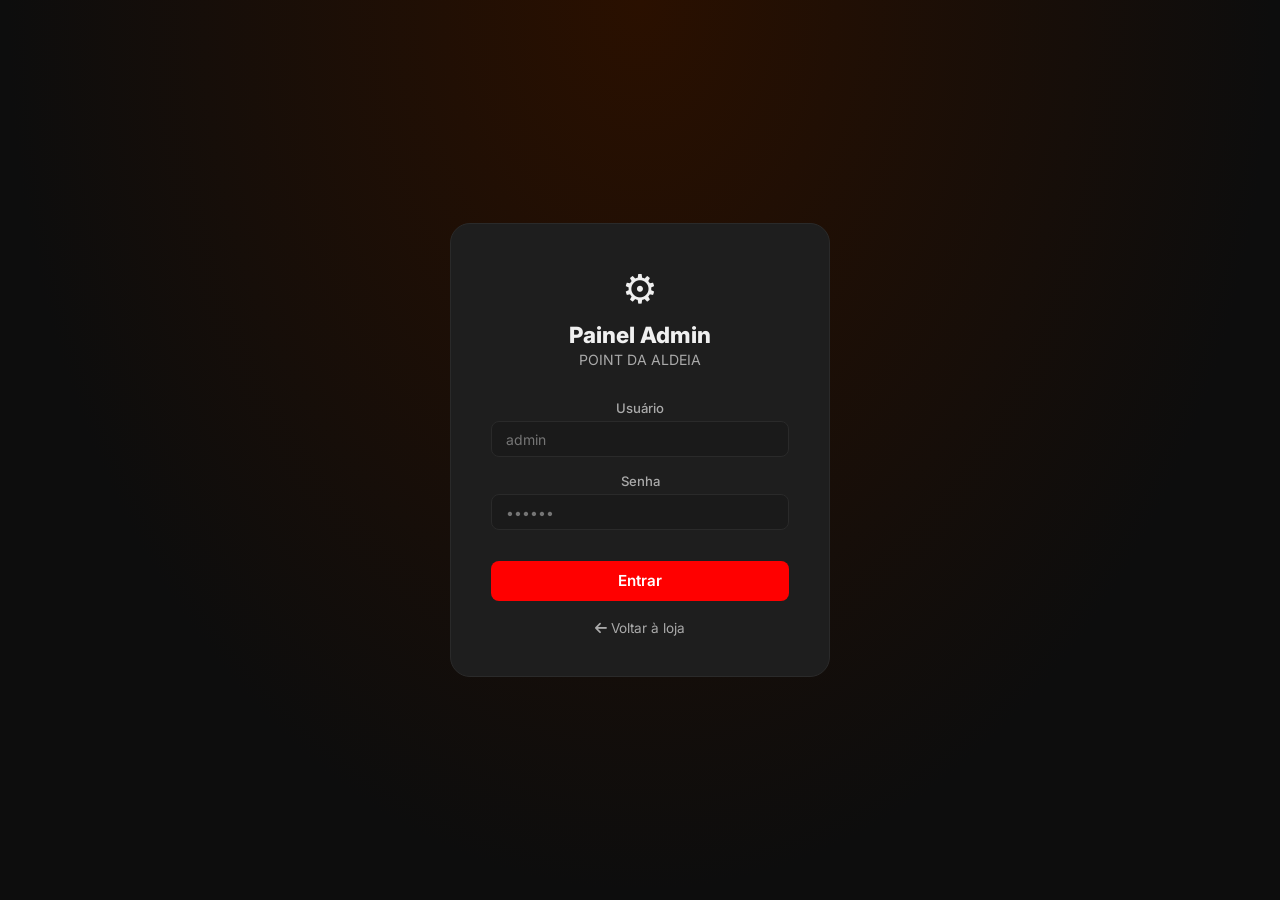
==== commit 7a7f5340: "Atualizacao 05/09/2026 13:27:42" ====
--- a/admin.html
+++ b/admin.html
@@ -6,10 +6,11 @@
 <title>Painel Admin &ndash; Point da Aldeia</title>
 <link href="https://fonts.googleapis.com/css2?family=Inter:wght@300;400;500;600;700;800&display=swap" rel="stylesheet">
 <link rel="stylesheet" href="https://cdnjs.cloudflare.com/ajax/libs/font-awesome/6.5.0/css/all.min.css">
+<link rel="stylesheet" href="tema.css">
 <style>
 :root{
   --bg:#0d0d0d;--bg2:#141414;--bg3:#1a1a1a;--card:#1e1e1e;
-  --border:#2a2a2a;--primary:#e8560a;--primary-d:#c44308;
+  --border:#2a2a2a;--primary:#ff0000;--primary-d:#cc0000;
   --text:#f0f0f0;--text2:#aaa;--success:#00e676;--warning:#ffb300;
   --danger:#ff1744;--radius:12px;
 }
@@ -937,7 +938,20 @@
   var escuro = 'rgb('+Math.max(0,r-30)+','+Math.max(0,g-30)+','+Math.max(0,b-30)+')';
   document.documentElement.style.setProperty('--primary-d', escuro);
 
-  // Envia para outras abas abertas (index.html) em tempo real
+  // Salva no tema.css via fetch (funciona no GitHub Pages)
+  var css = '/* COR TEMA - alterada pelo admin */\n:root {\n  --primary: ' + cor + ';\n  --primary-d: ' + escuro + ';\n}\n';
+
+  // Tenta salvar localmente via API do servidor (se disponível)
+  fetch('salvar-tema.php', {
+    method: 'POST',
+    headers: { 'Content-Type': 'application/json' },
+    body: JSON.stringify({ css: css })
+  }).catch(function() {});
+
+  // Salva no localStorage para aplicar localmente
+  localStorage.setItem('pda_tema_css', css);
+
+  // Envia para outras abas
   try {
     var bc = new BroadcastChannel('pda_tema');
     bc.postMessage({ cor: cor });
@@ -957,7 +971,17 @@
     btn.style.outline = btnCor === cor ? '3px solid ' + cor : 'none';
   });
 
-  toast('Cor aplicada com sucesso!', 'success');
+  // Mostra instrução para publicar
+  toast('Cor aplicada! Execute o AUTO-PUBLICAR para todos verem.', 'success');
+
+  // Gera o arquivo tema.css para download automático
+  var blob = new Blob([css], { type: 'text/css' });
+  var url  = URL.createObjectURL(blob);
+  var a    = document.createElement('a');
+  a.href = url;
+  a.download = 'tema.css';
+  a.click();
+  URL.revokeObjectURL(url);
 }
 
 /* Tecla ESC fecha modal */
--- a/tema.css
+++ b/tema.css
@@ -0,0 +1,13 @@
+/* COR TEMA - alterada pelo admin */
+:root {
+  --primary: #ff0000;
+  --primary-d: #cc0000;
+  --bg: #ffffff;
+  --bg2: #f5f5f5;
+  --bg3: #eeeeee;
+  --card: #f9f9f9;
+  --border: rgba(0,0,0,.10);
+  --text: #111111;
+  --text2: #555555;
+  --shadow: 0 8px 32px rgba(0,0,0,.15);
+}
